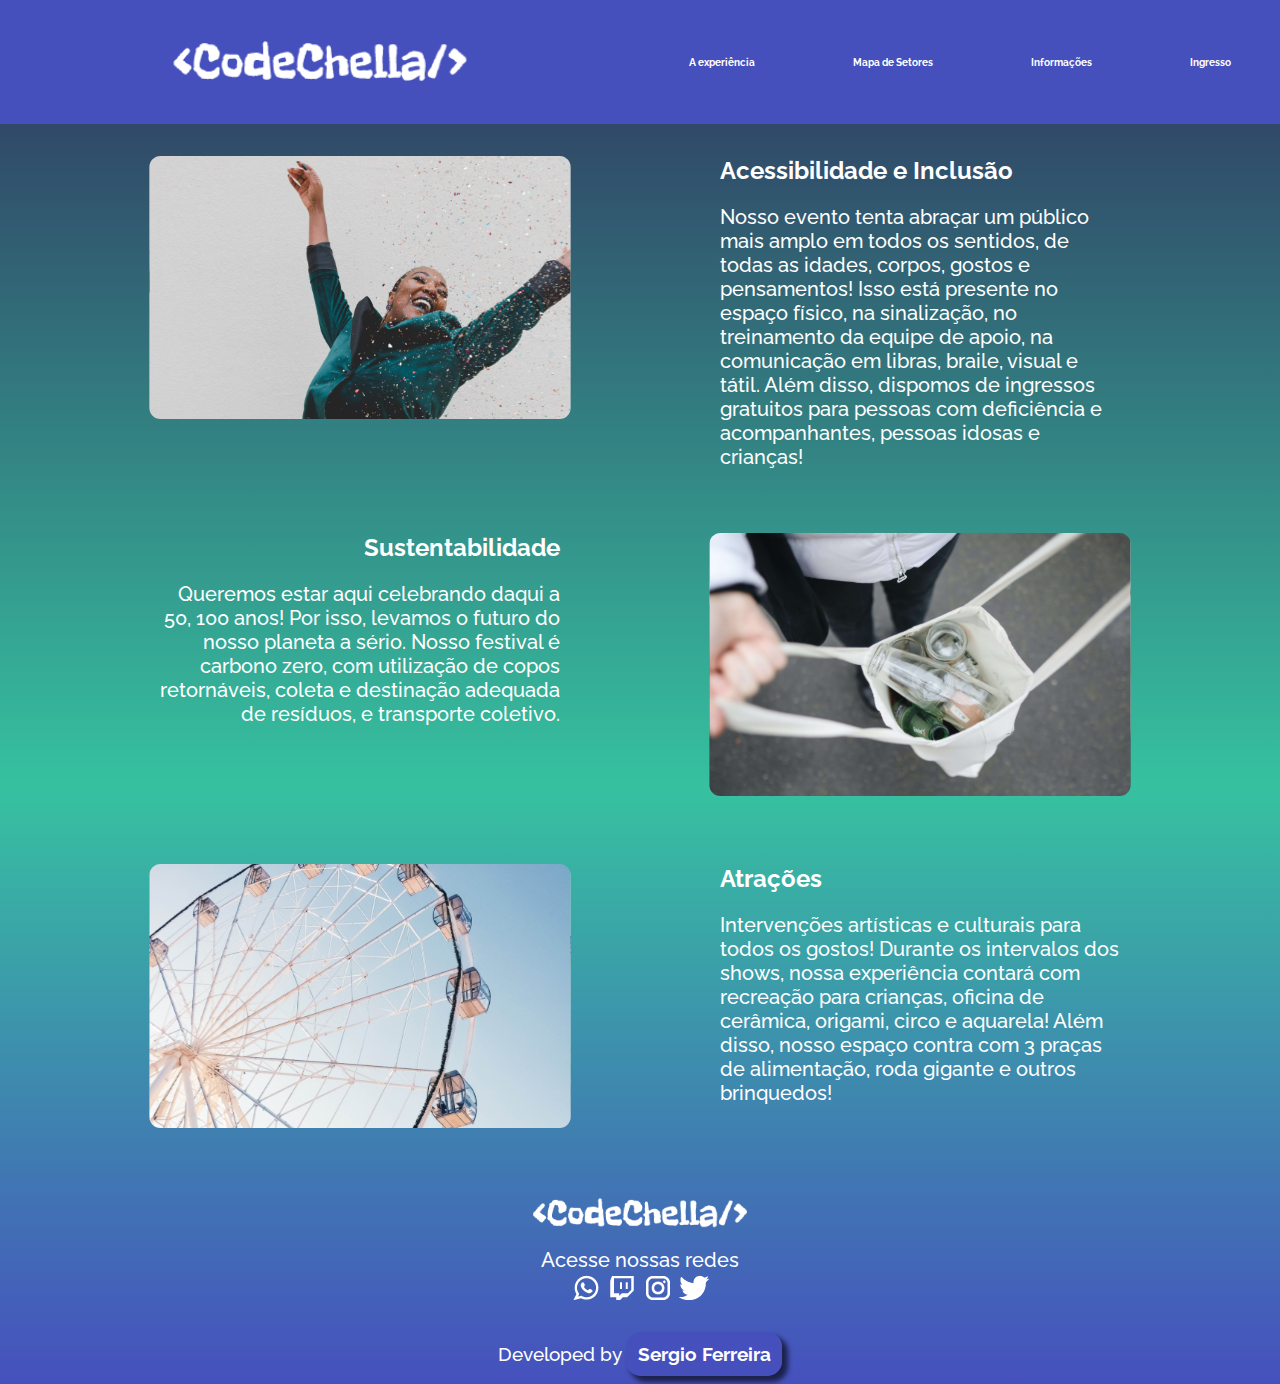
==== experience.html @ 55dd9e22 "Add files via upload" ====
<!DOCTYPE html>
<html lang="en">

<head>
    <meta charset="UTF-8">
    <meta http-equiv="X-UA-Compatible" content="IE=edge">
    <meta name="viewport" content="width=device-width, initial-scale=1.0">
    <link rel="icon" type="image/x-icon" href="img/favicon.png">
    <link rel="stylesheet" href="styles.css">
    <title>Experiência</title>
</head>

<body>
    <header class="header">
        <div class="header_itens">
            <div class="header_logo">
                <a href="index.html"><img src="img/Logo1 1.svg" alt="Logo da CodeChella" class="logo-code"></a>
            </div>
            <ul class="header_icons">
                <li><a href="#" class="header_links">A experiência</a></li>
                <li><a href="#" class="header_links">Mapa de Setores</a></li>
                <li><a href="#" class="header_links">Informações</a></li>
                <li><a href="#" class="header_links">Ingresso</a></li>
            </ul>
            <div class="container">
                <input type="checkbox" id="menu" class="menu_hamburguer">
                <label for="menu">
                    <span class="container__hamburger"> <img src="img/hamburguer.svg" alt=""></span>
                </label>
                <ul class="hamburguer-itens">
                    <li class="hamburguer-links"><a href="experience.html" class="links">A experiência</a></li>
                    <hr>
                    <li class="hamburguer-links"><a href="#" class="links">Mapa de Setores</a></li>
                    <hr>
                    <li class="hamburguer-links"><a href="#" class="links">Informações</a></li>
                    <hr>
                    <li class="hamburguer-links"><a href="#" class="links">Ingresso</a></li>
                </ul>
            </div>
        </div>
    </header>
    <section class="banner-exp"></section>

    <main class="section_main-exp">
        <section class="main_exp">
            <div class="main-line">
                <div class="exp-image"><img src="img/exp/happy.svg" alt="woman happy" class="image-edt"></div>
                <div class="image-info">
                    <h3 class="exp-title">Acessibilidade e Inclusão</h3>
                    <p class="exp-text">Nosso evento tenta abraçar um público mais amplo em todos os sentidos, de todas as idades,
                        corpos, gostos e pensamentos! Isso está presente no espaço físico, na sinalização, no
                        treinamento da equipe de apoio, na comunicação em libras, braile, visual e tátil. Além disso,
                        dispomos de ingressos gratuitos para pessoas com deficiência e acompanhantes, pessoas idosas e
                        crianças!</p>
                </div>
            </div>
            <div class="main-line invert-line">
                <div class="image-info">
                    <h3 class="exp-title left-itens">Sustentabilidade</h3>
                    <p class="exp-text left-itens">Queremos estar aqui celebrando daqui a 50, 100 anos! Por isso, levamos o futuro do nosso planeta
                        a sério. Nosso festival é carbono zero, com utilização de copos retornáveis, coleta e destinação
                        adequada de resíduos, e transporte coletivo.</p>
                </div>
                <div class="exp-image"><img src="img/exp/groceries.svg" alt="bag with groceries" class="image-edt"></div>
            </div>
            <div class="main-line">
                <div class="exp-image"><img src="img/exp/rollercoaster.svg" alt="picture of rollercoaster" class="image-edt"></div>
                <div class="image-info">
                    <h3 class="exp-title">Atrações</h3>
                    <p class="exp-text">Intervenções artísticas e culturais para todos os gostos! Durante os intervalos dos shows, nossa
                        experiência contará com recreação para crianças, oficina de cerâmica, origami, circo e aquarela!
                        Além disso, nosso espaço contra com 3 praças de alimentação, roda gigante e outros brinquedos!
                    </p>
                </div>
            </div>
            <div class="footer_info">
                <div class="footer-social">
                    <img src="img/Logo1 1.svg" alt="">
                    <p class="footer-text">Acesse nossas redes</p>
                    <a href="#"><img src="img/socias-18.svg" alt="whatsapp"></a>
                    <a href=""><img src="img/socias-19.svg" alt="twt"></a>
                    <a href=""> <img src="img/socias-16.svg" alt="instagram"></a>
                    <a href=""><img src="img/socias-17.svg" alt="twiter"></a>
                </div>
            </div>
            <div class="developed">
                <h3 class="developed-by">Developed by
                    <a href="https://www.linkedin.com/in/dev-sergioferreira/" class="by-name">Sergio Ferreira</a></h3>
            </div>
        </section>
    </main>
</body>

</html>
---- styles.css ----
@import url("styles/header.css");
@import url("styles/banner.css");
@import url("styles/ticket.css");
@import url("styles/bandlist.css");
@import url("styles/footer.css");
@import url("styles/experience.css");
@import url('https://fonts.googleapis.com/css2?family=Calistoga&family=Raleway:wght@100;400;500;700;800&display=swap');
@import url('https://fonts.googleapis.com/css2?family=Calistoga&family=Inter:wght@100;400;700&display=swap');


:root {
    --primary-color: #4650BD;
    --background-text: #008364;
    --primary-font: 'Raleway';
    --secundary-font: 'Calistoga';
    --white: #ffffff;
    --gradient: linear-gradient(180deg, #304968 0%, #36C1A0 52.6%, #4650BD 100%);
}

* {
    padding: 0;
    margin: 0;
    width: auto;
    padding: auto;
}

.section_main {
    background: var(--gradient);
}

/* EXPERIENCE.HTML */

.section_main-exp {
    background: var(--gradient);
}
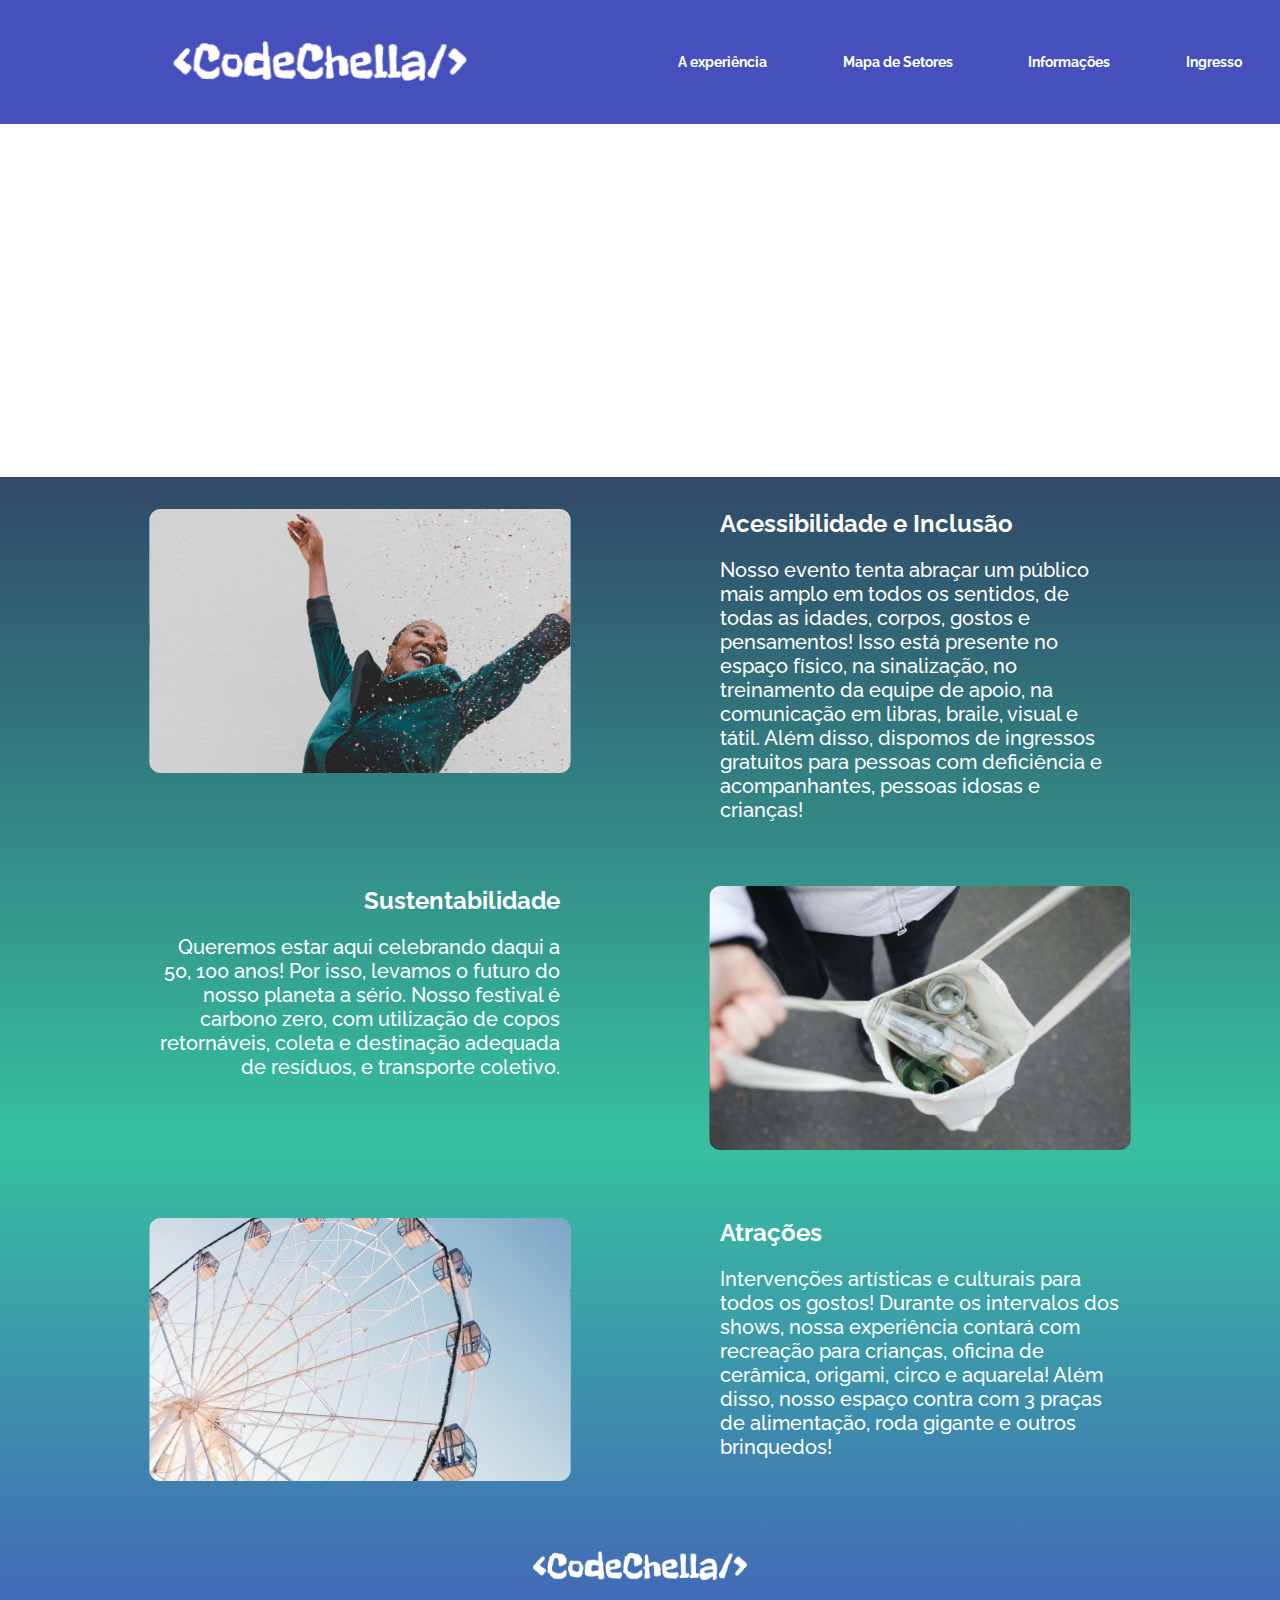
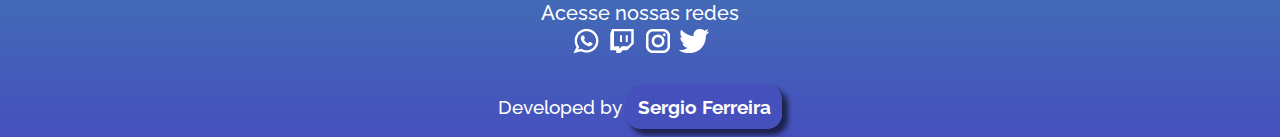
==== commit 4db94b23: "Add files via upload" ====
--- a/experience.html
+++ b/experience.html
@@ -17,11 +17,11 @@
                 <a href="index.html"><img src="img/Logo1 1.svg" alt="Logo da CodeChella" class="logo-code"></a>
             </div>
             <ul class="header_icons">
-                <li><a href="#" class="header_links">A experiência</a></li>
-                <li><a href="#" class="header_links">Mapa de Setores</a></li>
-                <li><a href="#" class="header_links">Informações</a></li>
-                <li><a href="#" class="header_links">Ingresso</a></li>
-            </ul>
+                <li><a href="experience.html" class="header_links">A experiência</a></li>  
+                <li><a href="map.html" class="header_links">Mapa de Setores</a></li>  
+                <li><a href="info.html" class="header_links">Informações</a></li>  
+                <li><a href="ticket.html" class="header_links">Ingresso</a></li>  
+              </ul>
             <div class="container">
                 <input type="checkbox" id="menu" class="menu_hamburguer">
                 <label for="menu">
@@ -30,11 +30,11 @@
                 <ul class="hamburguer-itens">
                     <li class="hamburguer-links"><a href="experience.html" class="links">A experiência</a></li>
                     <hr>
-                    <li class="hamburguer-links"><a href="#" class="links">Mapa de Setores</a></li>
+                    <li class="hamburguer-links"><a href="map.html" class="links">Mapa de Setores</a></li>
                     <hr>
-                    <li class="hamburguer-links"><a href="#" class="links">Informações</a></li>
+                    <li class="hamburguer-links"><a href="info.html" class="links">Informações</a></li>
                     <hr>
-                    <li class="hamburguer-links"><a href="#" class="links">Ingresso</a></li>
+                    <li class="hamburguer-links"><a href="ticket.html" class="links">Ingresso</a></li>
                 </ul>
             </div>
         </div>
--- a/styles.css
+++ b/styles.css
@@ -4,6 +4,7 @@
 @import url("styles/bandlist.css");
 @import url("styles/footer.css");
 @import url("styles/experience.css");
+@import url("styles/map.css");
 @import url('https://fonts.googleapis.com/css2?family=Calistoga&family=Raleway:wght@100;400;500;700;800&display=swap');
 @import url('https://fonts.googleapis.com/css2?family=Calistoga&family=Inter:wght@100;400;700&display=swap');
 
@@ -24,12 +25,9 @@
     padding: auto;
 }
 
-.section_main {
+.section_main,
+.main-maps,
+.section_main-exp
+ {
     background: var(--gradient);
 }
-
-/* EXPERIENCE.HTML */
-
-.section_main-exp {
-    background: var(--gradient);
-}